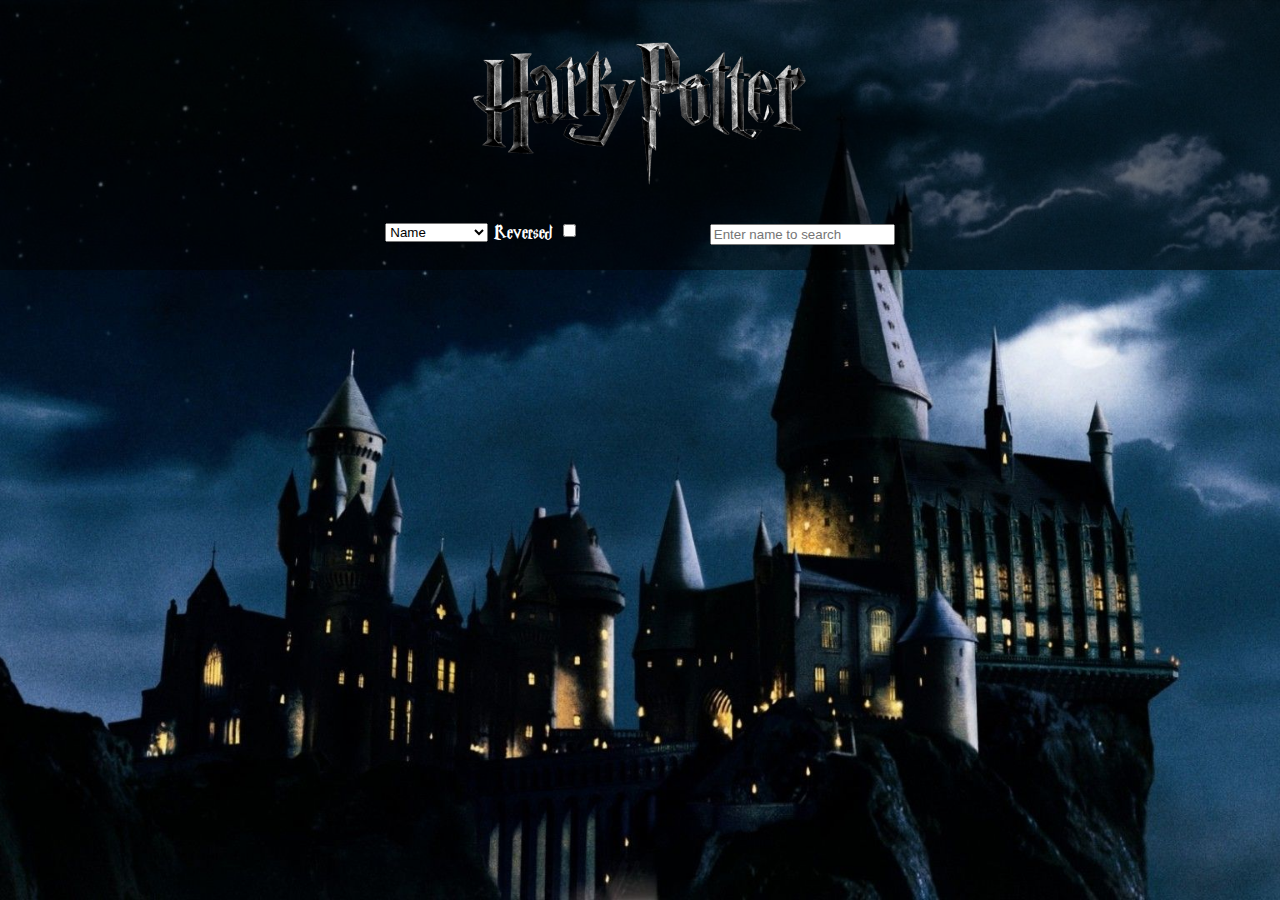
==== index.html @ e212bab0 "First commit" ====
<!DOCTYPE html>
<html lang="en">
<head>
    <meta charset="UTF-8">
    <meta name="viewport" content="wclassth=device-wclassth, initial-scale=1.0">
    <title>Harry Potter API</title>
    <link rel="stylesheet" href="style.css">
</head>
<body>
    <header>
        <img src="image/logo.png" alt="Harry Potter" class="logo">
    </header>
    <main>
        <div class="stickyBand">
            <!--Sort/Search-->
            <div class="stickyBandSubdiv">
                <div>
                    <select name="sortMenu" class="sort">
                        <option value="name" selected>Name</option>
                        <option value="age">Age</option>
                        <option value="house">House</option>
                        <optgroup label="House">
                            <option value="Gryffindor">Gryffindor</option>
                            <option value="Hufflepuff">Hufflepuff</option>
                            <option value="Ravenclaw">Ravenclaw</option>
                            <option value="Slytherin">Slytherin</option>
                            <option value="houseless">Houseless</option>
                        </optgroup>
                    </select>
                    <label for="reversed">Reversed</label>
                    <input type="checkbox" id="reversed">
                </div>
                <input type="search" placeholder="Enter name to search" class="search">
            </div>
        </div>
        <!--CARDS-->
        <div class="cards">
        </div>
    </main>
    <script src="script.js"></script>
</body>
</html>
---- style.css ----
@font-face {
	font-family: 'hp_font';
	src: url(font/Harry-Potter/HARRP___.TTF);
}

body{
    margin: 0;
    background: url(image/bg.jpg) fixed no-repeat center center / cover;
    font-family: hp_font;
    width: 100vw;
    overflow-y: scroll;
    overflow-x: hidden;
}

header{
    display: flex;
    justify-content: center;
    background-color: rgba(0, 0, 0, 0.5);
    width: 100%;
}

.description{
    display: flex;
    flex-direction: column;
    align-items: flex-start;
    justify-content: center;
    height: 35vh;
    width: 20%;
    background-color: rgba(255, 255, 255, 0.5);
}

.description > h3{
    margin-left: 1vw;
}

a{
    color: initial;
    text-decoration: none;
}

p{
    font-size: 50%;
}

.logo{
    margin-top: 2vh;
    height: 20vh;
}

.cards{
    display: flex;
    justify-content: center;
    flex-wrap: wrap;
    align-items: center;
    width: 100%;
    height: fit-content;
}

.card{
    display: flex;
    height: 35vh;
    width: 37vh;
    margin: 10px;
    transform: scale(1, 1);
    transition-duration: 0.5s;
    background: lightblue;
	clip-path: polygon( 50% 0, 100% 38%, 81% 100%, 19% 100%, 0 38%);
    flex-direction: column;
    align-items: center;
    justify-content: flex-end;
    
}

.card:hover{
    transform: scale(1.05, 1.05);
    transition-duration: 500ms;
}

.textCard{
    display: flex;
    width: 60%;
    height: 15%;
    padding: 2% 0;
    align-items: center;
    justify-content: center;
    font-size: 5vh;
}

.imageCard{
    display: flex;
    width: 80%;
    height: 60%;
    align-items: flex-end;
    object-fit: contain; 
    overflow: hidden;
    margin-top: 5%;
}

.stickyBand{
    display: flex;
    top: 0;
    z-index: 1;
    display: flex;
    align-items: center;
    justify-content: center;
    background-color: rgba(0, 0, 0, 0.5);
    margin: 0 0 3vh 0;
    height: 8vh;
    width: 100%;
    position: sticky;
}

.stickyBandSubdiv{
    display: flex;
    align-items: center;
    width: 50%;
    justify-content: space-around;
}

.backButton{
    display: flex;
    justify-content: flex-start;
    width: 100%;
    height: 100%;
    margin-left: 1vw;
}

a > img{
    height: 100%;
}

label{
    color: white;
}

.gryffindor{
    background: url(image/gryffindor.jpg) fixed repeat center center / 140%;
}

.hufflepuff{
    background: url(image/hufflepuff.jpg) fixed repeat center center / 140%;
}

.ravenclaw{
    background: url(image/ravenclaw.jpg) fixed repeat center center / 140%;
}

.slytherin{
    background: url(image/slytherin.jpg) fixed repeat center center / 140%;
}

.neutral{
    background: url(image/neutral.webp) fixed repeat center center / 140%;
}
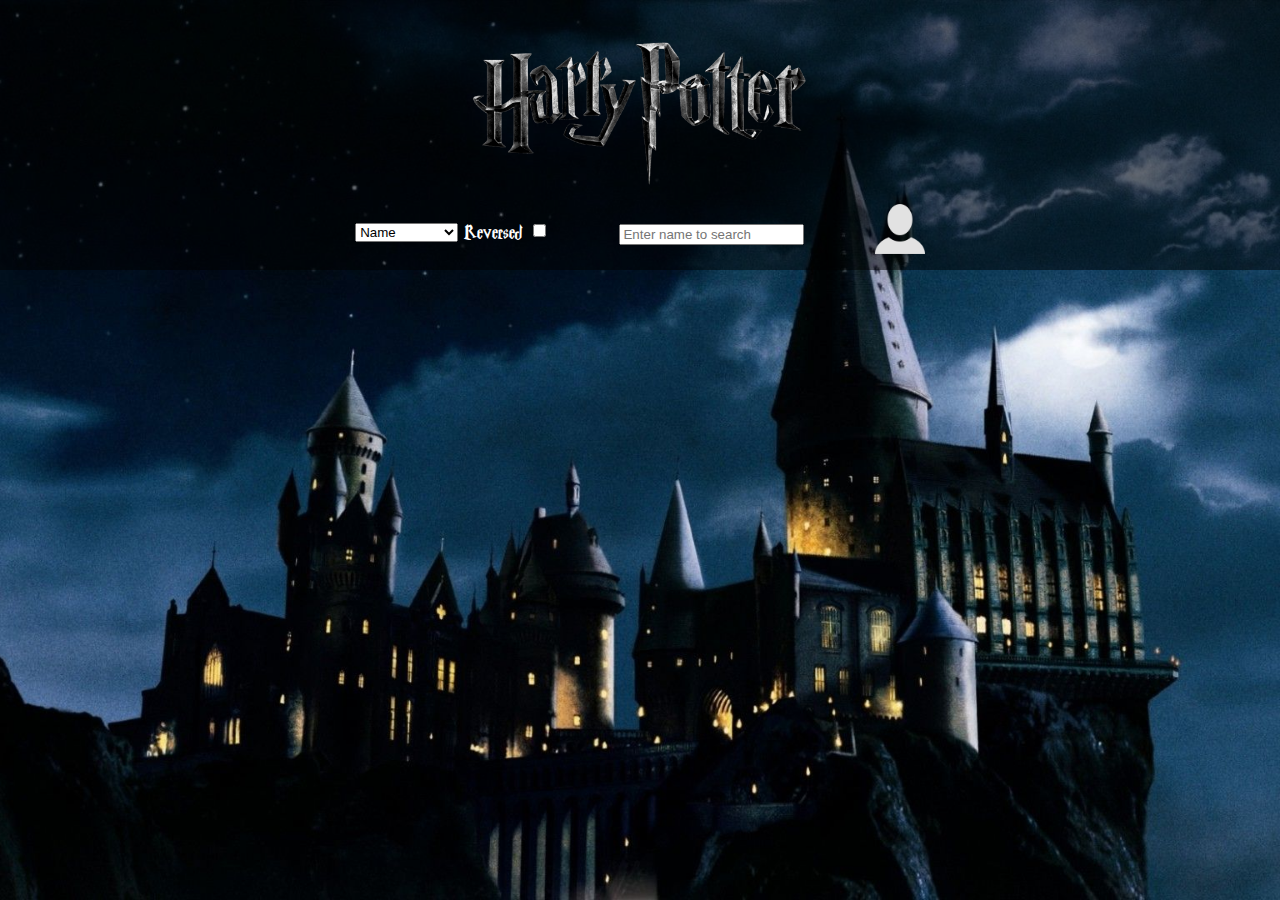
==== commit 49d2cfba: "up" ====
--- a/index.html
+++ b/index.html
@@ -31,6 +31,9 @@
                     <input type="checkbox" id="reversed">
                 </div>
                 <input type="search" placeholder="Enter name to search" class="search">
+                <a href="profile/profile.html">
+                    <img src="image/profile.png" style="height:50px;">
+                </a>
             </div>
         </div>
         <!--CARDS-->
